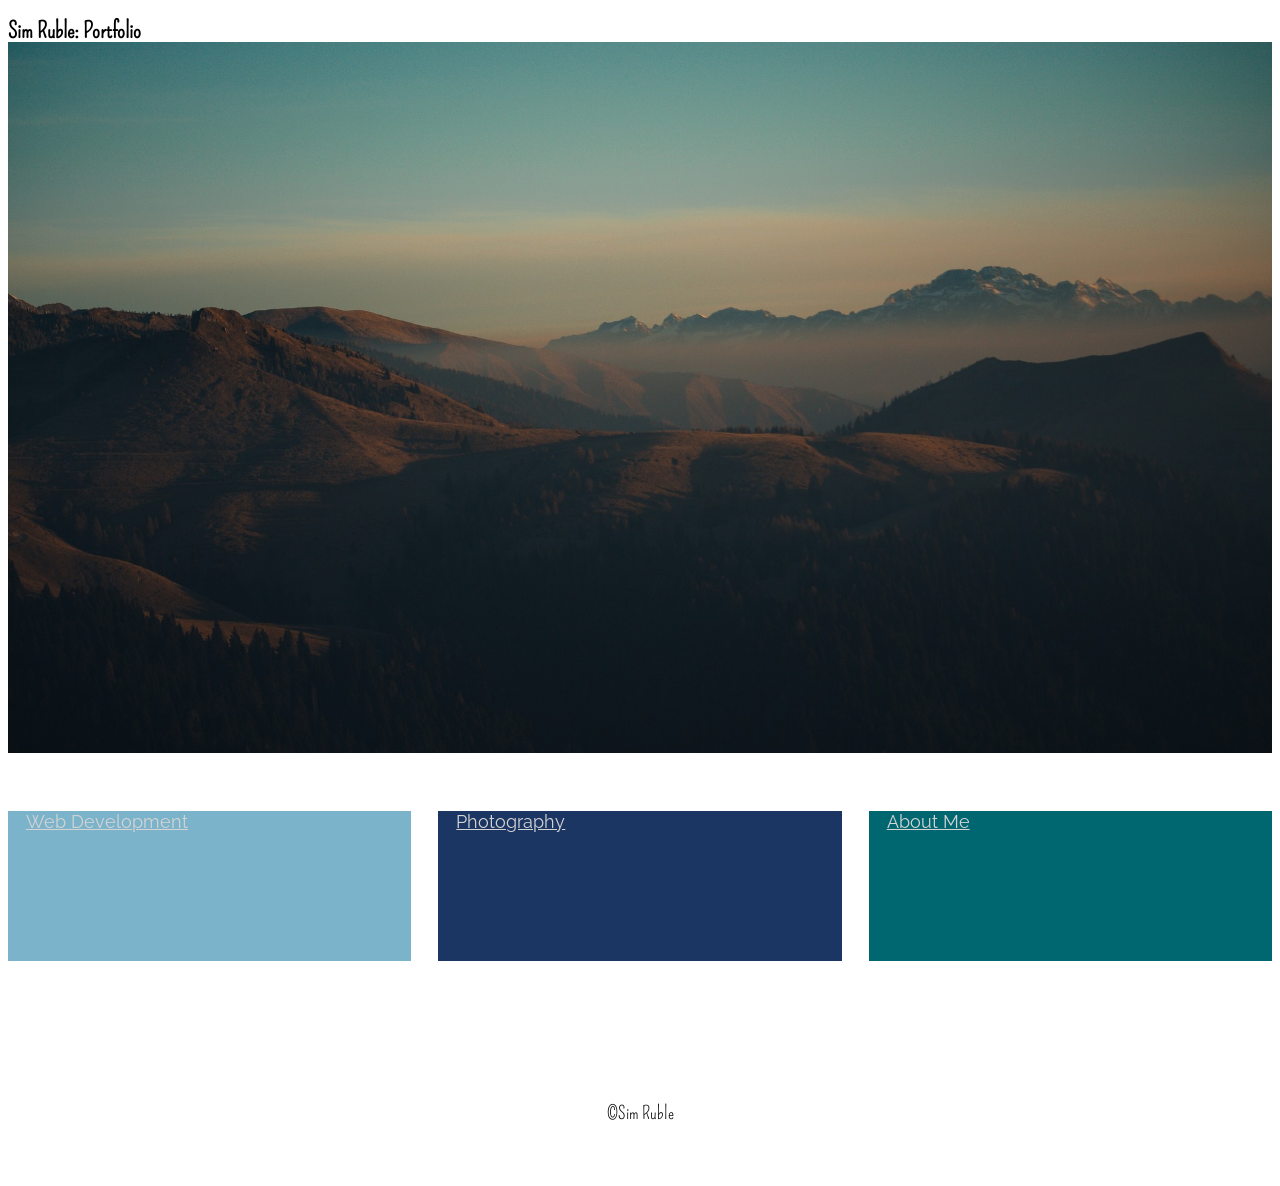
==== sim_ruble_portfolio/index.html @ 7bc179ee "Add files via upload" ====
<!DOCTYPE html>
<html lang="en-US">

<head>
    <meta charset="UTF-8">
    <meta name="viewport" content="width=device-width, initial-scale=1">

    <title>Sim Ruble Portfolio</title>
    <meta name="description" content="Core starting template for responsive web design in the browser"/>

    <!-- Stylesheets, inlcuding custom fonts, go here -->
    <link rel="stylesheet" href="style.css" type="text/css" media="all">
    
<!--    custom Font from Google-->
    <link href="https://fonts.googleapis.com/css?family=Pompiere|Raleway" rel="stylesheet">    
</head>

<body>
<!--    <a class="skip-link screen-reader-text" href="#content">Skip to content</a>-->
    <header class="banner-area"> <!--change from masthead-->
        <section class="banner-area">
        <div class="site-branding">
            <h1 class="site-title"><a href="index.html">Sim Ruble: Portfolio</a></h1>
        </div><!-- .site-title -->
        </section>
        <div>          
          <a><img src="images/mountain-3307742_1920.jpg" style="width: 100%; height: auto;"></a>

        </div>
    </header><!-- .masthead --><!-- now changed to  .header-area -->


    
    <div class="content">      
        <section class="content-section"> <!--changed from banner -->
            <div class="centered">
<!--                <h2 class="content-heading">Main content</h2>-->
                <!--changed from banner-heading-->
<!--                    <p class="content-text">below styling is a placeholder for images that are to come</p>-->
                <!--changed from banner-text-->
             </div><!-- .centered -->
        </section><!-- .banner -->

        <nav class="homepage-nav">
        <section class="nav-items">                
            <div class="nav-item" >
                <p ><div class="nav-boxes" id="first"><a href="web_development.html"  >Web Development</a></div>
            </div>
            <div class="nav-item" >
                <p > <div class="nav-boxes" id="second"><a href="photography.html">Photography</a></div>
            </div>
            <div class="nav-item" >
                <p ><div class="nav-boxes" id="third"><a href="about_me.html">About Me</a></div>
            </div>
        </section>
        </nav>
        
        
        
        
<!--
        <main class="main-area">
            <h2>Other stuff goes here.</h2>
            <p>Secondary information will be placed here.</p>

        </main>
-->
    <!-- .main-area --><!-- now changed to  .main-area -->
    </div><!-- .content -->
    <div class="footer-container">
    <div class="footer-wrap">
    <footer class="footer-area">
        <section class="footer-paragraph">
            <div>  
                <p>
                &copy;Sim Ruble
                </p>
            </div>
        </section>    
    </footer>
     </div>
        </div>
    <!-- Scripts for accessible mobile-first navigation -->
    <script type="text/javascript" src="JS/libs/jquery-2.1.3.min.js"></script>
    <script type="text/javascript" src="JS/navigation.js"></script>
</body>

</html>
---- sim_ruble_portfolio/style.css ----
/*
The primary stylesheet for Oolith. This sheet pulls in all the components in order of appearance.
*/

/*@import url('CSS/reset.css');*/
/*@import url('CSS/accessibility.css');*/
/*@import url('CSS/layout.css');*/
@import url('CSS/typography.css');
@import url('CSS/navigation.css');
@import url('CSS/footer.css');
@import url('CSS/banner.css');
@import url('CSS/main.css');
    
/*@import url('CSS/masthead.css');*/
/*@import url('CSS/navigation.css');*/
/*@import url('CSS/images.css');*/
/*@import url('CSS/banner.css');*/
/*@import url('CSS/nav.css');*/
/*@import url('CSS/footer.css');*/
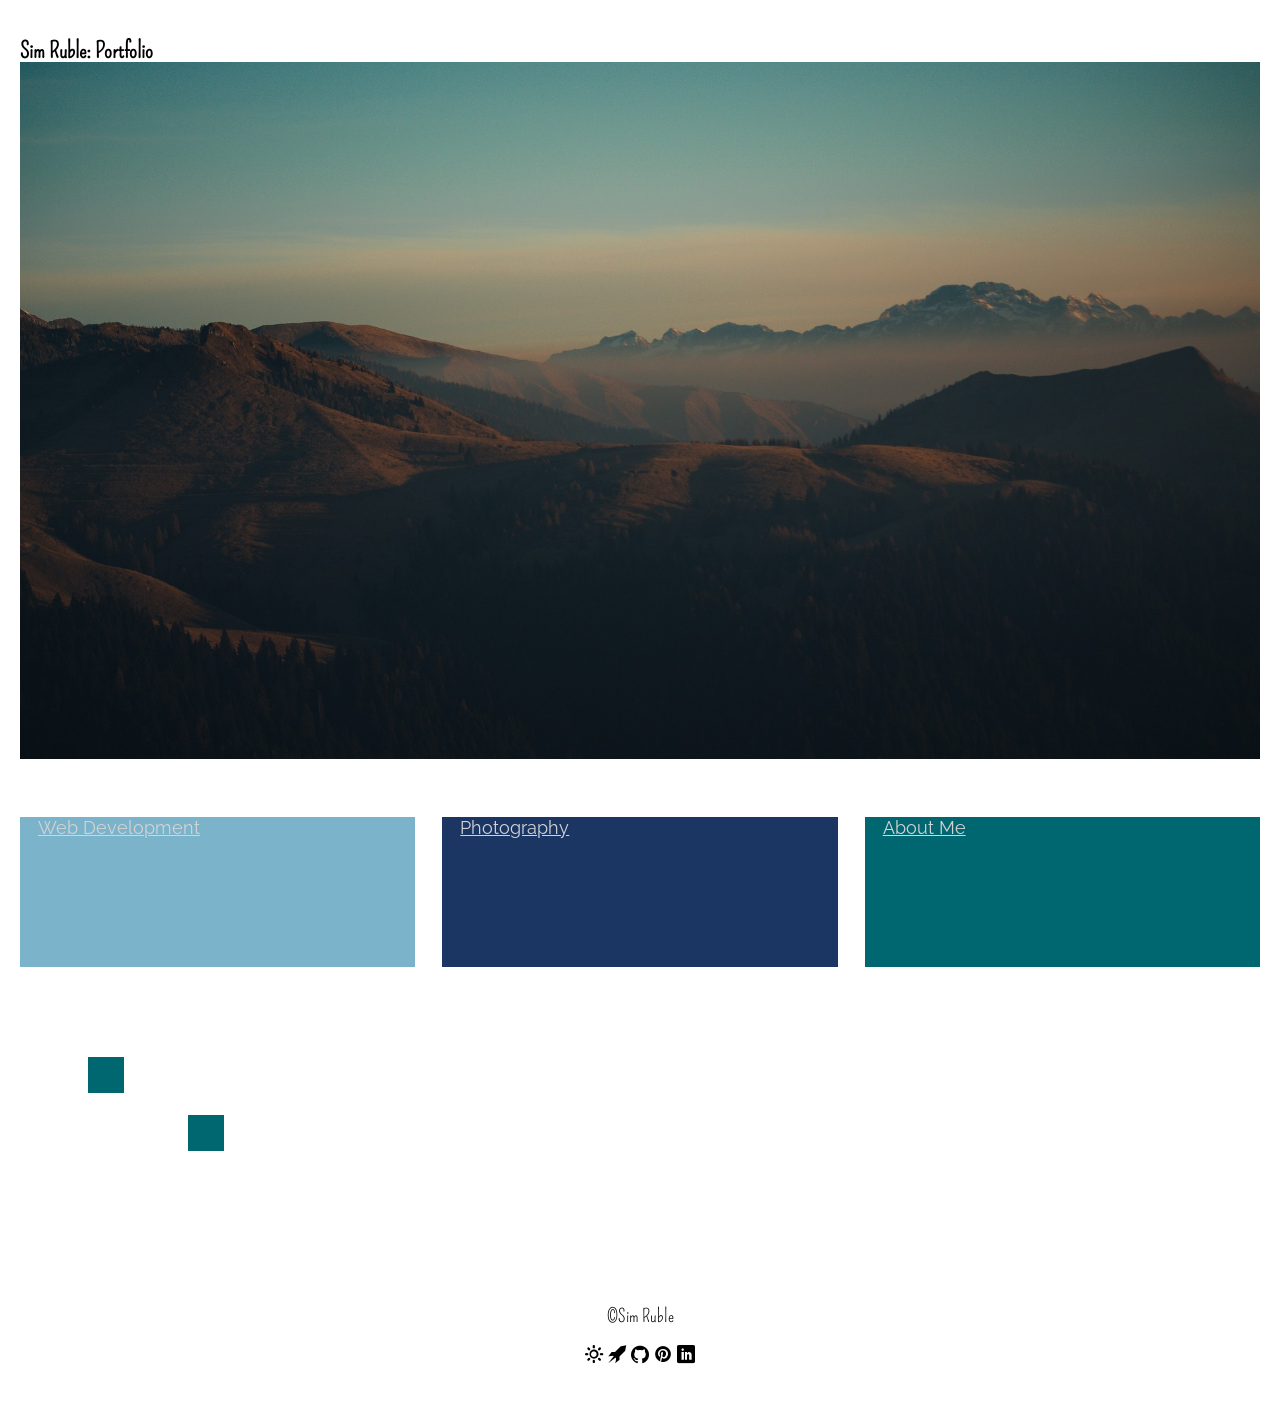
==== commit 4e66f95a: "svg animation and icon fonts" ====
--- a/sim_ruble_portfolio/index.html
+++ b/sim_ruble_portfolio/index.html
@@ -1,4 +1,4 @@
-
+﻿
 <!DOCTYPE html>
 <html lang="en-US">
 
@@ -7,83 +7,128 @@
     <meta name="viewport" content="width=device-width, initial-scale=1">
 
     <title>Sim Ruble Portfolio</title>
-    <meta name="description" content="Core starting template for responsive web design in the browser"/>
+    <meta name="description" content="Core starting template for responsive web design in the browser" />
 
     <!-- Stylesheets, inlcuding custom fonts, go here -->
     <link rel="stylesheet" href="style.css" type="text/css" media="all">
-    
-<!--    custom Font from Google-->
-    <link href="https://fonts.googleapis.com/css?family=Pompiere|Raleway" rel="stylesheet">    
+    <script src="JS/svg-injector.min.js"></script>
+
+    <!--    custom Font from Google-->
+    <link href="https://fonts.googleapis.com/css?family=Pompiere|Raleway" rel="stylesheet">
 </head>
 
 <body>
-<!--    <a class="skip-link screen-reader-text" href="#content">Skip to content</a>-->
-    <header class="banner-area"> <!--change from masthead-->
+    <!--    <a class="skip-link screen-reader-text" href="#content">Skip to content</a>-->
+    <header class="banner-area">
+        <!--change from masthead-->
         <section class="banner-area">
-        <div class="site-branding">
-            <h1 class="site-title"><a href="index.html">Sim Ruble: Portfolio</a></h1>
-        </div><!-- .site-title -->
+            <div class="site-branding">
+                <h1 class="site-title"><a href="index.html">Sim Ruble: Portfolio</a></h1>
+            </div><!-- .site-title -->
         </section>
-        <div>          
-          <a><img src="images/mountain-3307742_1920.jpg" style="width: 100%; height: auto;"></a>
+        <div>
+            <a><img src="images/mountain-3307742_1920.jpg" style="width: 100%; height: auto;"></a>
 
         </div>
     </header><!-- .masthead --><!-- now changed to  .header-area -->
 
 
-    
-    <div class="content">      
-        <section class="content-section"> <!--changed from banner -->
+
+    <div class="content">
+        <section class="content-section">
+            <!--changed from banner -->
             <div class="centered">
-<!--                <h2 class="content-heading">Main content</h2>-->
+                <!--                <h2 class="content-heading">Main content</h2>-->
                 <!--changed from banner-heading-->
-<!--                    <p class="content-text">below styling is a placeholder for images that are to come</p>-->
+                <!--                    <p class="content-text">below styling is a placeholder for images that are to come</p>-->
                 <!--changed from banner-text-->
-             </div><!-- .centered -->
+            </div><!-- .centered -->
         </section><!-- .banner -->
 
         <nav class="homepage-nav">
-        <section class="nav-items">                
-            <div class="nav-item" >
-                <p ><div class="nav-boxes" id="first"><a href="web_development.html"  >Web Development</a></div>
-            </div>
-            <div class="nav-item" >
-                <p > <div class="nav-boxes" id="second"><a href="photography.html">Photography</a></div>
-            </div>
-            <div class="nav-item" >
-                <p ><div class="nav-boxes" id="third"><a href="about_me.html">About Me</a></div>
-            </div>
-        </section>
+            <section class="nav-items">
+                <div class="nav-item">
+                    <p><div class="nav-boxes" id="first"><a href="web_development.html">Web Development</a></div>
+                </div>
+                <div class="nav-item">
+                    <p> <div class="nav-boxes" id="second"><a href="photography.html">Photography</a></div>
+                </div>
+                <div class="nav-item">
+                    <p><div class="nav-boxes" id="third"><a href="about_me.html">About Me</a></div>
+                </div>
+            </section>
         </nav>
-        
-        
-        
-        
-<!--
-        <main class="main-area">
-            <h2>Other stuff goes here.</h2>
-            <p>Secondary information will be placed here.</p>
 
-        </main>
--->
-    <!-- .main-area --><!-- now changed to  .main-area -->
+
+
+        <div class="main-content">
+            <section>
+                <div>
+                    <img class="image-two" src="images/animation_lab.svg" style="width: 2em; height: 2em; margin: .5em;">
+                </div>
+            </section>
+
+            <section>
+                <div>
+                    <img class="image-three" src="images/animation_lab.svg" style="width: 2em; height: 2em; margin: .5em;">
+                </div>
+            </section>
+
+
+            <section>
+                <div>
+                    <img id="image-one" class="inject-me" data-src="images/animation_lab.svg" style="width:2em; height: 2em; margin:0.5em;">
+                </div>
+            </section>
+
+
+
+            <script>
+                // Elements to inject
+                var mySVGsToInject = document.querySelectorAll('img.inject-me');
+
+                // Do the injection
+                SVGInjector(mySVGsToInject);
+            </script>
+        </div>
+
+
+        <!--
+                <main class="main-area">
+                    <h2>Other stuff goes here.</h2>
+                    <p>Secondary information will be placed here.</p>
+
+                </main>
+        -->
+        <!-- .main-area --><!-- now changed to  .main-area -->
     </div><!-- .content -->
     <div class="footer-container">
-    <div class="footer-wrap">
-    <footer class="footer-area">
-        <section class="footer-paragraph">
-            <div>  
-                <p>
-                &copy;Sim Ruble
-                </p>
-            </div>
-        </section>    
-    </footer>
-     </div>
+        <div class="footer-wrap">
+            <footer class="footer-area">
+                <section class="footer-paragraph">
+                    <div>
+                        <p>
+                            &copy;Sim Ruble
+                        </p>
+                    </div>
+                </section>
+                <section>
+                    <div>
+                        <span aria-hidden="true" data-icon="\e9d4" class="icon-sun"></span>
+                        <span aria-hidden="true" data-icon="\e9a5" class="icon-rocket"></span>
+                        <span aria-hidden="true" data-icon="\eab0" class="icon-github"></span>
+                        <span aria-hidden="true" data-icon="\ead1" class="icon-pinterest"></span>
+                        <span aria-hidden="true" data-icon="\eac9" class="icon-linkedin"></span>
+
+                    </div>
+                </section>
+            </footer>
         </div>
+    </div>
     <!-- Scripts for accessible mobile-first navigation -->
     <script type="text/javascript" src="JS/libs/jquery-2.1.3.min.js"></script>
     <script type="text/javascript" src="JS/navigation.js"></script>
+    <!--<script src="JS/svg-injector.min.js"></script>-->
 </body>
 
 </html>
--- a/sim_ruble_portfolio/style.css
+++ b/sim_ruble_portfolio/style.css
@@ -1,5 +1,4 @@
 /*
-The primary stylesheet for Oolith. This sheet pulls in all the components in order of appearance.
 */
 
 /*@import url('CSS/reset.css');*/
@@ -10,10 +9,4 @@
 @import url('CSS/footer.css');
 @import url('CSS/banner.css');
 @import url('CSS/main.css');
-    
-/*@import url('CSS/masthead.css');*/
-/*@import url('CSS/navigation.css');*/
-/*@import url('CSS/images.css');*/
-/*@import url('CSS/banner.css');*/
-/*@import url('CSS/nav.css');*/
-/*@import url('CSS/footer.css');*/+@import url('fonts/icomoon/style.css');
